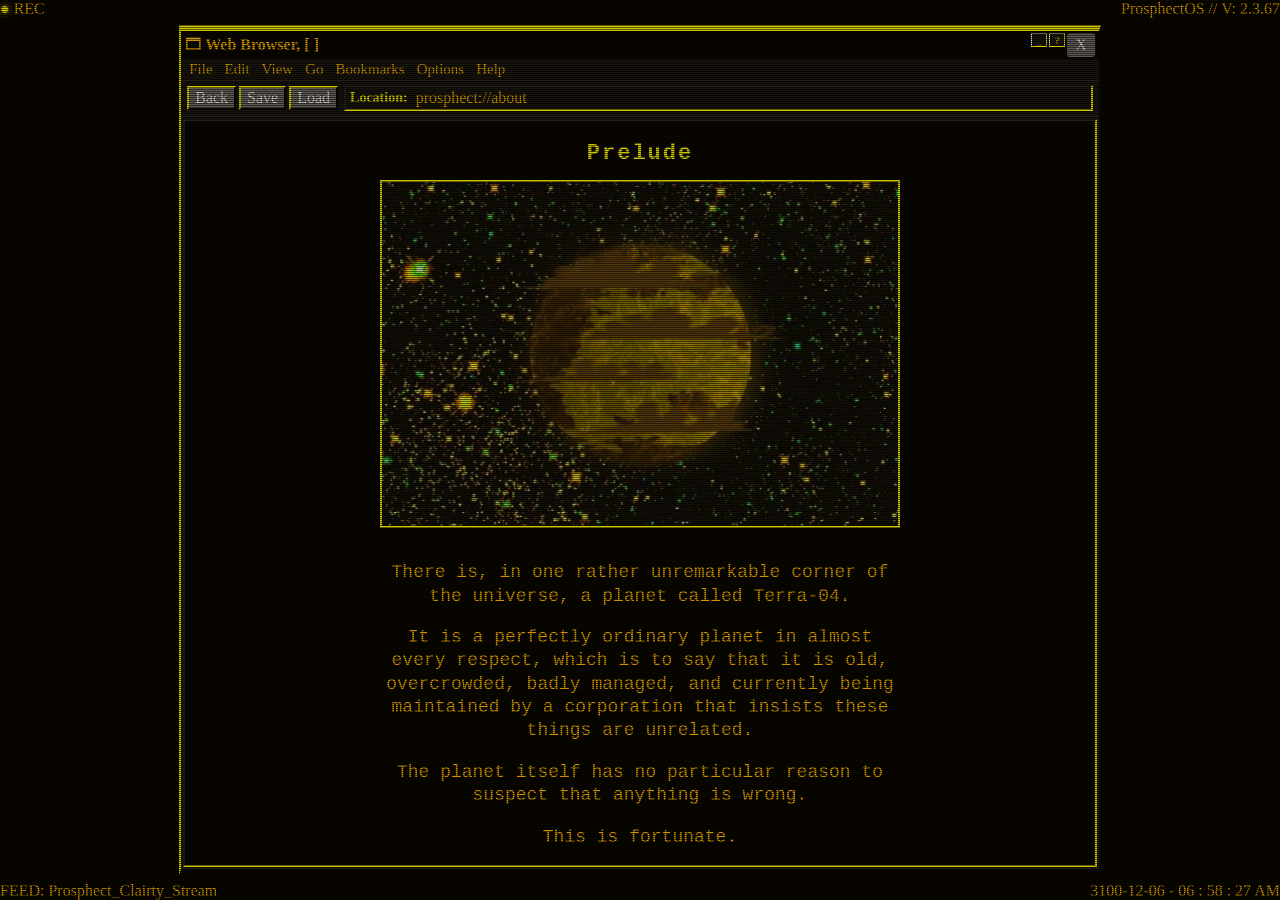
==== index.html @ 77b64af9 "Added "_" to fix formatting" ====
<!DOCTYPE html>
<html>
  <head>
    <meta charset="UTF-8">
    <meta name="viewport" content="width=device-width, initial-scale=1.0">
    <link rel="stylesheet" href="style.css">
    <title> The Prosphect </title>
  <script src="script.js" defer></script>
    </head>
  <body>
    <div class="prosphectcctv-onscreendisplay"> <!-- more of a computer screen, rather than a cctv-->
      <div class="osdtopleft"><span class="recordingsymbol">●</span>  REC </div>
      <div class="osdtopright">ProsphectOS // V: 2.3.67 </div>
      <div class="osdbottomleft"> FEED: Prosphect_Clairty_Stream </div>
      <div class="osdbottomright">
        <span id="date">3100-01-01</span> -
        <span id="hours">00</span>
        <span>:</span>
        <span id="minutes">00</span>
        <span>:</span>
        <span id="seconds">00</span>
        <span id="ampm"></span>

        </div>
    </div>
    <div class="computergui">
      <div class="oswind">
        <div class="windtitle">
          <div class="titletext">
            <span class="appicon">🗔</span> Web Browser, [ ]
          </div>
          <div class="windbtns">
            <button class="windbtn">_</button>
            <button class="windbtn">?</button>
            <button class="closebtn">X</button>
          </div>
        </div>
        <div class="menuwind"> <!-- right now basic, to have a template of how i envision site, will probably implement something over here to save the game, or in the buttons above-->
          <span>File</span>
          <span>Edit</span>
          <span>View</span>
          <span>Go</span>
          <span>Bookmarks</span>
          <span>Options</span>
          <span>Help</span>
        </div>
        <div class="browsbar"> <!-- i lied its  probably here-->
          <div class="navigationclickies">
            <button type="button" class="backclickie">Back</button>
            <button type="button" class="saveclickie">Save</button>
            <button type="button" class="loadclickie">Load</button>
          </div>
          <div class="address-input">
            <span class="url"> Location: </span>
            <input type="text" value="prosphect://about" readonly>
          </div>
        </div>
        <div class="pgfrme">
          <div class="pgcntent">
            <h1> Prelude </h1>
            <div class="mediawrapper">
              <img class="panel" src="assets/panels/panel01.png" alt="Terra-04 Overview">
            </div>
            
            <p class="centtext"> There is, in one rather unremarkable corner of the universe, a planet called Terra-04.
</p>
            <p class="centtext"> It is a perfectly ordinary planet in almost every respect, which is to say that it is old, overcrowded, badly managed, and currently being maintained by a corporation that insists these things are unrelated.</p>
            <p class="centtext"> The planet itself has no particular reason to suspect that anything is wrong.</p>
            <p class="centtext"> This is fortunate.</p>
            <p class="centtext"> It is also completely incorrect.</p>
            <a href="02.html" class="consolecmd">=====></a> <!--this is where there would be multiple options to take, for the template its just one-->
          </div>
        </div>
      </div>
    </div>
  </body>
</html>
---- style.css ----
@font-face {
  font-family: 'Teknaf';
  src: url('assets/fonts/TeknafRegular-rv0aB.otf');
  font-weight: normal;
  font-style: normal;
}

:root {
  color-scheme: dark;
  --panel: #111111;
  --fg: #ffb500;
  --accent: #fff700;
  --border: #ffb500;
  --muted: #222222;
  --shadow: rgba(255, 181, 0, 0.3);
  --overlay: rgba(255, 183, 0, 0.06);
}

* {
  box-sizing: border-box;
}

html,
body {
  width: 100%;
  min-height: 100%;
  margin: 0;
  padding: 0;
}

html {
  height: 100%;
}

body {
  min-height: 100vh;
  overflow: hidden;
  background-color: #000;
  background-size: cover;
  background-position: center;
  background-repeat: no-repeat;
  color: var(--fg);
  display: flex;
  justify-content: center;
  align-items: center;
  cursor: pointer;
  transition: transform 0.4s ease;
  transform-origin: center;
}

button,
input {
  font: inherit;
}

body::before {
  content: '';
  position: fixed;
  inset: 0;
  background:
    linear-gradient(rgba(0, 0, 0, 0) 50%, rgba(0, 0, 0, 0.55) 50%),
    linear-gradient(90deg, rgba(255, 181, 0, 0.08), rgba(255, 183, 0, 0.02), rgba(255, 181, 0, 0.08));
  z-index: 1000;
  background-size: 100% 2px, 2px 100%;
  pointer-events: none;
}

body::after {
  content: '';
  position: fixed;
  inset: 0;
  background: rgba(0, 0, 0, 0.18);
  z-index: 1001;
  pointer-events: none;
  animation: flicker 0.18s infinite;
}

.prosphectcctv-onscrendisplay {
  position: fixed;
  top: 6vh;
  left: 14vw;
  right: 14vw;
  bottom: 6vh;
  z-index: 500;
  pointer-events: none;
  font-size: 14px;
  color: var(--accent);
}

.osdtopleft,
.osdtopright,
.osdbottomleft,
.osdbottomright {
  position: absolute;
}

.osdtopleft {
  top: 0;
  left: 0;
}

.osdtopright {
  top: 0;
  right: 0;
  text-align: right;
}

.osdbottomleft {
  bottom: 0;
  left: 0;
}

.osdbottomright {
  right: 0;
  bottom: 0;
  text-align: right;
}

.recordingsymbol {
  color: var(--accent);
  text-shadow: 0 0 6px var(--accent);
  animation: recBlink 1s infinite;
}

.computergui {
  width: min(72vw, 1100px);
  height: min(70vh, 760px);
  z-index: 10;
  display: flex;
  justify-content: center;
  align-items: center;
}

.oswind {
  width: 200%;
  height: 135%;
  background: var(--panel);
  border-top: 6px solid var(--accent);
  border-left: 2px solid var(--accent);
  border-right: 2px solid #000;
  border-bottom: 6px solid #000;
  box-shadow: inset -1px -1px #222222, inset 1px 1px rgba(255, 181, 0, 0.12);
  display: flex;
  flex-direction: column;
}

.windtitle {
  background: #000;
  color: var(--fg);
  font-size: 16px;
  padding: 2px 4px;
  display: flex;
  justify-content: space-between;
  align-items: center;
}

.titletext {
  display: flex;
  align-items: center;
  gap: 4px;
  font-weight: bold;
}

.windbtns {
  display: flex;
  gap: 2px;
}

.windbtn {
  background: var(--panel);
  color: var(--fg);
  border: 1px solid var(--accent);
  border-top-color: #fff;
  border-left-color: #fff;
  font-size: 11px;
  font-weight: bold;
  padding: 1px 6px;
  cursor: pointer;
}

.windbtn {
  width: 16px;
  height: 14px;
  line-height: 10px;
  padding: 0;
}

.menuwind {
  background: var(--panel);
  display: flex;
  gap: 12px;
  padding: 2px 8px;
  border-bottom: 1px solid #222;
  font-size: 15px;
  color: var(--fg);
}

.menuwind span {
  cursor: pointer;
}

.browsbar {
  background: var(--panel);
  padding: 4px 6px;
  display: flex;
  align-items: center;
  gap: 6px;
  border-bottom: 2px solid #222;
}

.navigationclickies
 {
  display: flex;
  gap: 3px;
}

.backclickie,
.saveclickie,
.loadclickie {
  border-top-color: var(--accent);
  border-left-color: var(--accent);
  border-right-color: #000;
  border-bottom-color: #000;
}


.address-input {
  min-width: 0;
  display: flex;
  align-items: center;
  flex-grow: 1;
  background: var(--panel);
  border: 2px solid var(--accent);
  border-top-color: #222;
  border-left-color: #222;
  padding: 1px 4px;
}

.address-input input {
  min-width: 0;
  width: 100%;
  color: var(--fg);
  background: transparent;
  border: 0;
}

.url {
  flex-shrink: 0;
  font-size: 14px;
  margin-right: 6px;
  color: var(--accent);
  font-weight: bold;
}

.pgfrme {
  min-height: 0;
  flex: 1;
  background: #000;
  padding: 15px 25px;
  overflow-y: auto;
  border: 2px solid var(--accent);
  border-top-color: #222;
  border-left-color: #222;
  margin: 2px;
  position: relative;
}

.pgcntent {
  width: 100%;
  max-width: 520px;
  margin: 0 auto;
  color: var(--fg);
  font-family: 'Courier New', Courier, monospace;
  text-align: center;
}

h1 {
  font-family: 'Courier New', Courier, monospace;
  font-size: 22px;
  margin-top: 5px;
  letter-spacing: 2px;
  color: var(--accent);
}

.mediawrapper {
  position: relative;
  display: inline-block;
  width: 100%;
}

.panel {
  width: 100%;
  height: auto;
  border: 2px solid var(--accent);
  display: block;
  margin: 0 auto 10px;
}



p {
  text-align: left;
  font-size: 18px;
  line-height: 1.3;
  margin-bottom: 10px;
  color: var(--fg);
}

.centtext {
  text-align: center;
}

.consolecmd {
  display: block;
  text-align: left;
  font-size: 30px;
  color: var(--accent);
  margin: 14px 0;
  font-weight: bold;
}

@keyframes flicker {
  0%, 100% { opacity: 0.28; }
  5%, 25%, 45%, 85% { opacity: 0.35; }
  10%, 20%, 40%, 95% { opacity: 0.24; }
  15% { opacity: 0.91; }
  30% { opacity: 0.66; }
  35% { opacity: 0.68; }
  50% { opacity: 0.96; }
  55% { opacity: 0.09; }
  60% { opacity: 0.20; }
  65% { opacity: 0.72; }
  70% { opacity: 0.53; }
  75% { opacity: 0.37; }
  80% { opacity: 0.71; }
}

@keyframes recBlink {
  0%, 100% { opacity: 1; }
  50% { opacity: 0; }
}

@keyframes fadeInUp {
  0% {
    opacity: 0;
    clip-path: inset(0 100% 0 0);
  }
  8% {
    opacity: 0.2;
    clip-path: inset(0 85% 0 0);
  }
  16% {
    opacity: 0;
    clip-path: inset(0 70% 0 0);
  }
  24% {
    opacity: 0.4;
    clip-path: inset(0 60% 0 0);
  }
  32% {
    opacity: 0.1;
    clip-path: inset(0 60% 0 0);
  }
  40% {
    opacity: 0.6;
    clip-path: inset(0 36% 0 0);
  }
  56% {
    opacity: 0.8;
    clip-path: inset(0 20% 0 0);
  }
  72% {
    opacity: 0.9;
    clip-path: inset(0 5% 0 0);
  }
  80% {
    opacity: 0.7;
    clip-path: inset(0 2% 0 0);
  }
  90% {
    opacity: 0.95;
    clip-path: inset(0 0 0 0);
  }
  100% {
    opacity: 1;
    clip-path: inset(0 0 0 0);
  }
}

@keyframes glitchReveal {
  0% {
    clip-path: inset(0 100% 0 0);
    opacity: 0;
  }
  100% {
    clip-path: inset(0 0 0 0);
    opacity: 1;
  }
}

@media (max-width: 700px) {
  .computergui {
    width: 92vw;
    height: 84vh;
  }

  .prosphectcctv-onscrendisplay {
    left: 4vw;
    right: 4vw;
  }

  .pgfrme {
    padding: 12px;
  }

  .browsbar {
    flex-wrap: wrap;
  }

  .address-input {
    flex-basis: 100%;
  }
}
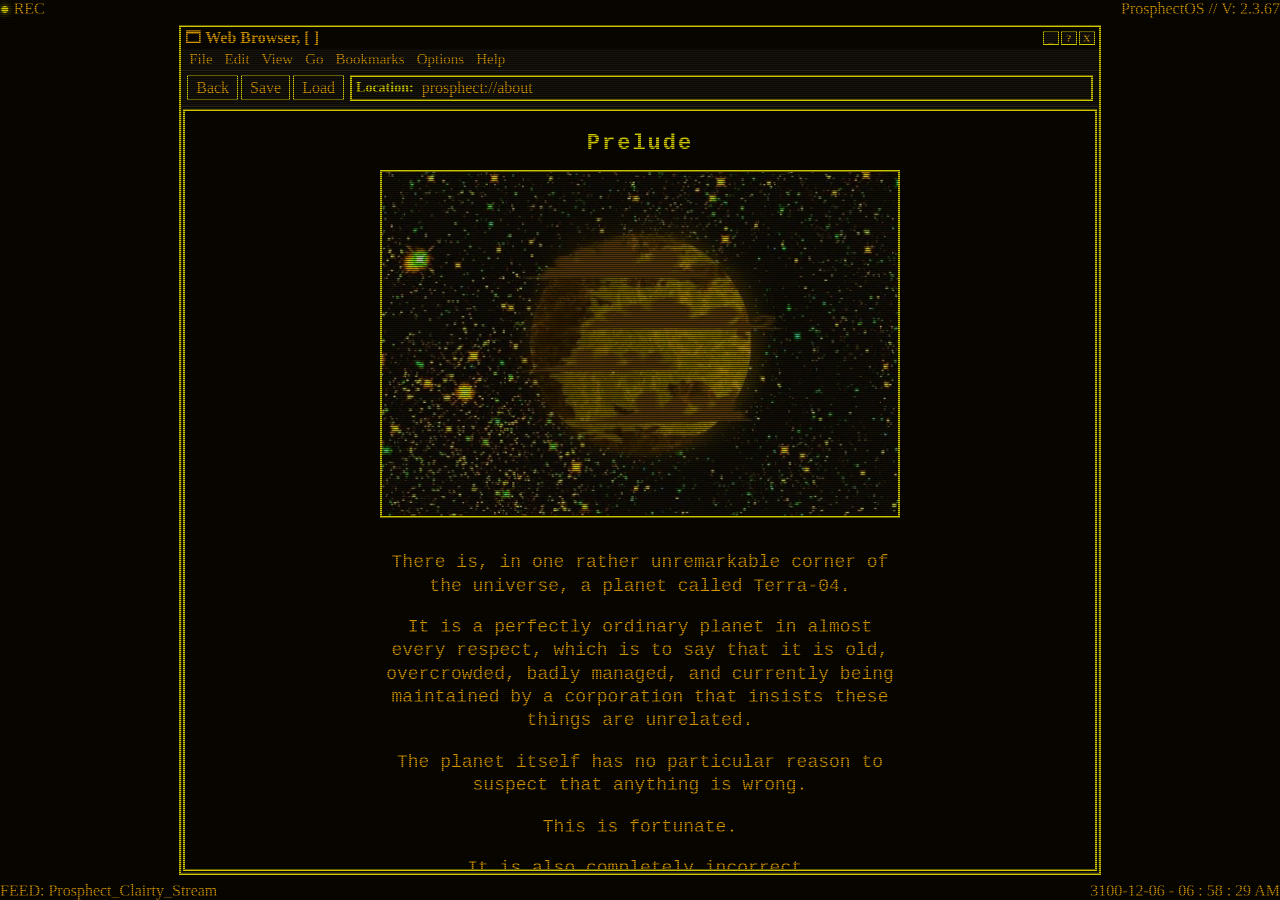
==== commit db016413: "Updated favicon, finalizing logo to replace the basic favicon, and to implement the other version of" ====
--- a/index.html
+++ b/index.html
@@ -3,6 +3,7 @@
   <head>
     <meta charset="UTF-8">
     <meta name="viewport" content="width=device-width, initial-scale=1.0">
+    <link rel="icon" type="image/x-icon" href="assets/Prosphectfavicon.png">
     <link rel="stylesheet" href="style.css">
     <title> The Prosphect </title>
   <script src="script.js" defer></script>
--- a/style.css
+++ b/style.css
@@ -51,6 +51,30 @@
 button,
 input {
   font: inherit;
+}
+
+button {
+  appearance: none;
+  background: var(--panel);
+  color: var(--fg);
+  border: 1px solid var(--accent);
+  padding: 2px 8px;
+  line-height: 1.2;
+  cursor: pointer;
+}
+
+button:hover {
+  background: var(--muted);
+}
+
+button:active {
+  background: var(--fg);
+  color: var(--panel);
+}
+
+button:focus-visible {
+  outline: 2px solid var(--accent);
+  outline-offset: 2px;
 }
 
 body::before {
@@ -135,10 +159,7 @@
   width: 200%;
   height: 135%;
   background: var(--panel);
-  border-top: 6px solid var(--accent);
-  border-left: 2px solid var(--accent);
-  border-right: 2px solid #000;
-  border-bottom: 6px solid #000;
+  border: 2px solid var(--accent);
   box-shadow: inset -1px -1px #222222, inset 1px 1px rgba(255, 181, 0, 0.12);
   display: flex;
   flex-direction: column;
@@ -166,19 +187,10 @@
   gap: 2px;
 }
 
-.windbtn {
-  background: var(--panel);
-  color: var(--fg);
-  border: 1px solid var(--accent);
-  border-top-color: #fff;
-  border-left-color: #fff;
+.windbtn,
+.closebtn {
   font-size: 11px;
   font-weight: bold;
-  padding: 1px 6px;
-  cursor: pointer;
-}
-
-.windbtn {
   width: 16px;
   height: 14px;
   line-height: 10px;
@@ -214,16 +226,6 @@
   gap: 3px;
 }
 
-.backclickie,
-.saveclickie,
-.loadclickie {
-  border-top-color: var(--accent);
-  border-left-color: var(--accent);
-  border-right-color: #000;
-  border-bottom-color: #000;
-}
-
-
 .address-input {
   min-width: 0;
   display: flex;
@@ -231,8 +233,6 @@
   flex-grow: 1;
   background: var(--panel);
   border: 2px solid var(--accent);
-  border-top-color: #222;
-  border-left-color: #222;
   padding: 1px 4px;
 }
 
@@ -259,8 +259,6 @@
   padding: 15px 25px;
   overflow-y: auto;
   border: 2px solid var(--accent);
-  border-top-color: #222;
-  border-left-color: #222;
   margin: 2px;
   position: relative;
 }
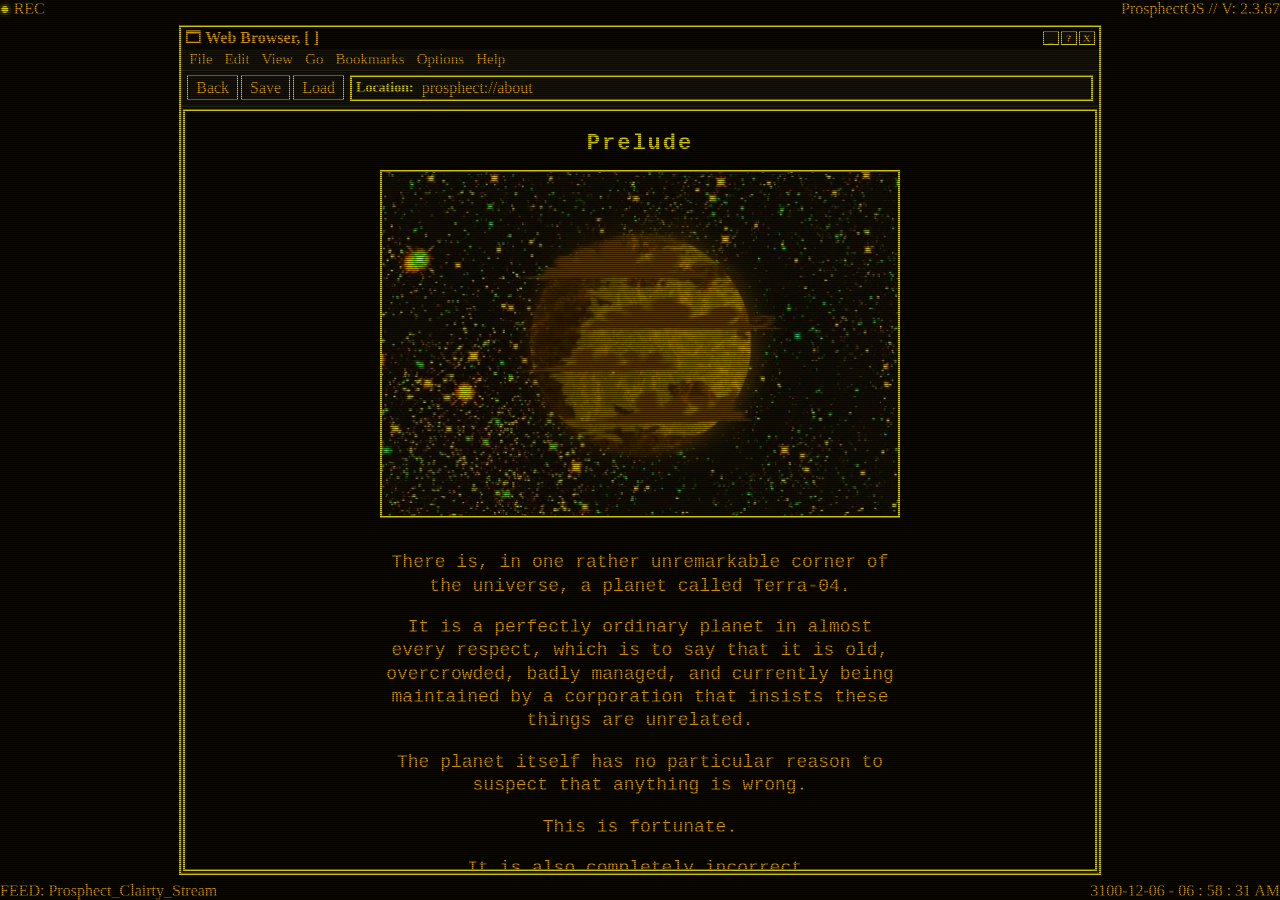
==== commit 3b13a57b: "revision" ====
--- a/index.html
+++ b/index.html
@@ -69,6 +69,7 @@
             <p class="centtext"> The planet itself has no particular reason to suspect that anything is wrong.</p>
             <p class="centtext"> This is fortunate.</p>
             <p class="centtext"> It is also completely incorrect.</p>
+            <a href="login.html" class="consolecmd">[ ACCESS TERMINAL ]</a>
             <a href="02.html" class="consolecmd">=====></a> <!--this is where there would be multiple options to take, for the template its just one-->
           </div>
         </div>
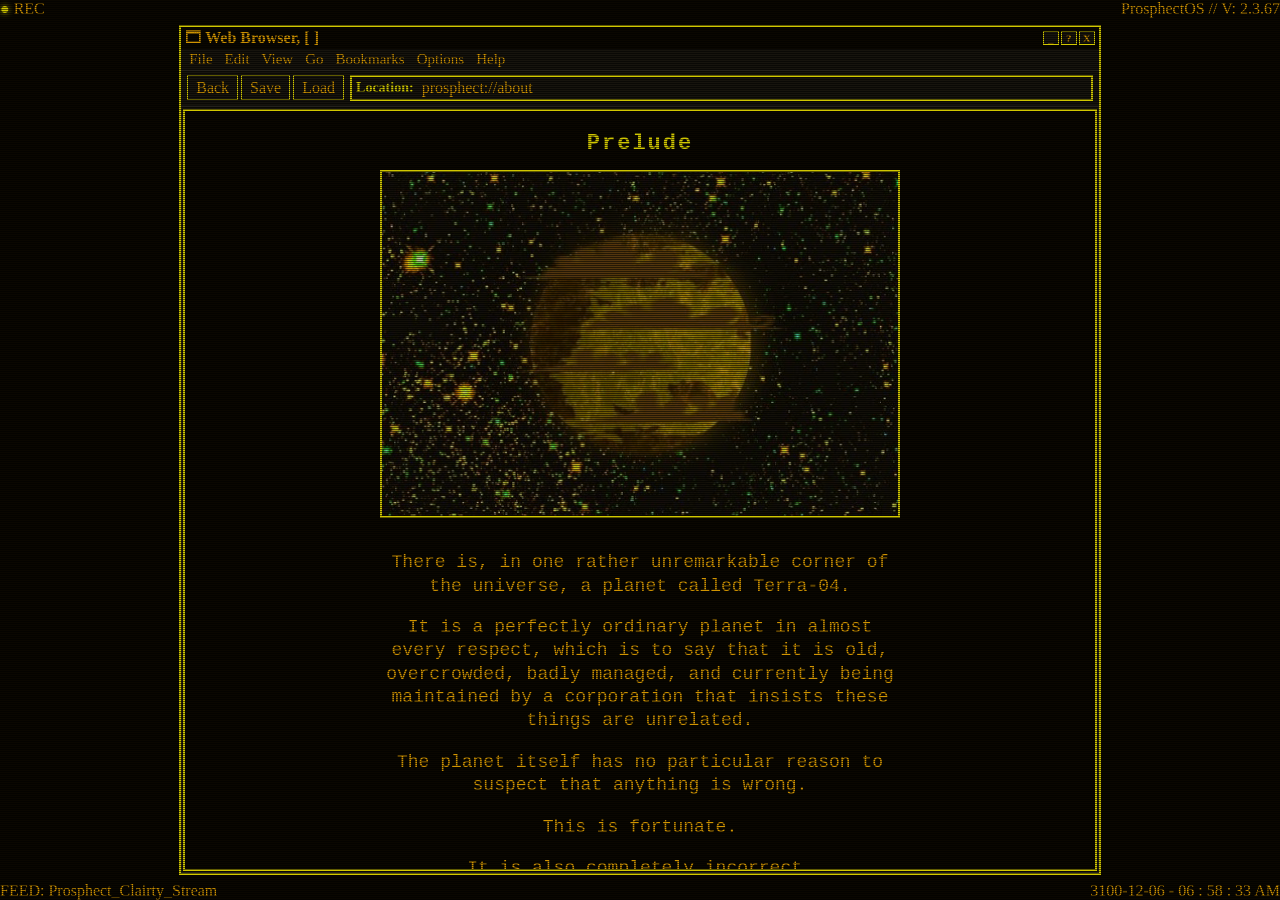
==== commit f7e11d59: "fix" ====
--- a/index.html
+++ b/index.html
@@ -69,7 +69,6 @@
             <p class="centtext"> The planet itself has no particular reason to suspect that anything is wrong.</p>
             <p class="centtext"> This is fortunate.</p>
             <p class="centtext"> It is also completely incorrect.</p>
-            <a href="login.html" class="consolecmd">[ ACCESS TERMINAL ]</a>
             <a href="02.html" class="consolecmd">=====></a> <!--this is where there would be multiple options to take, for the template its just one-->
           </div>
         </div>
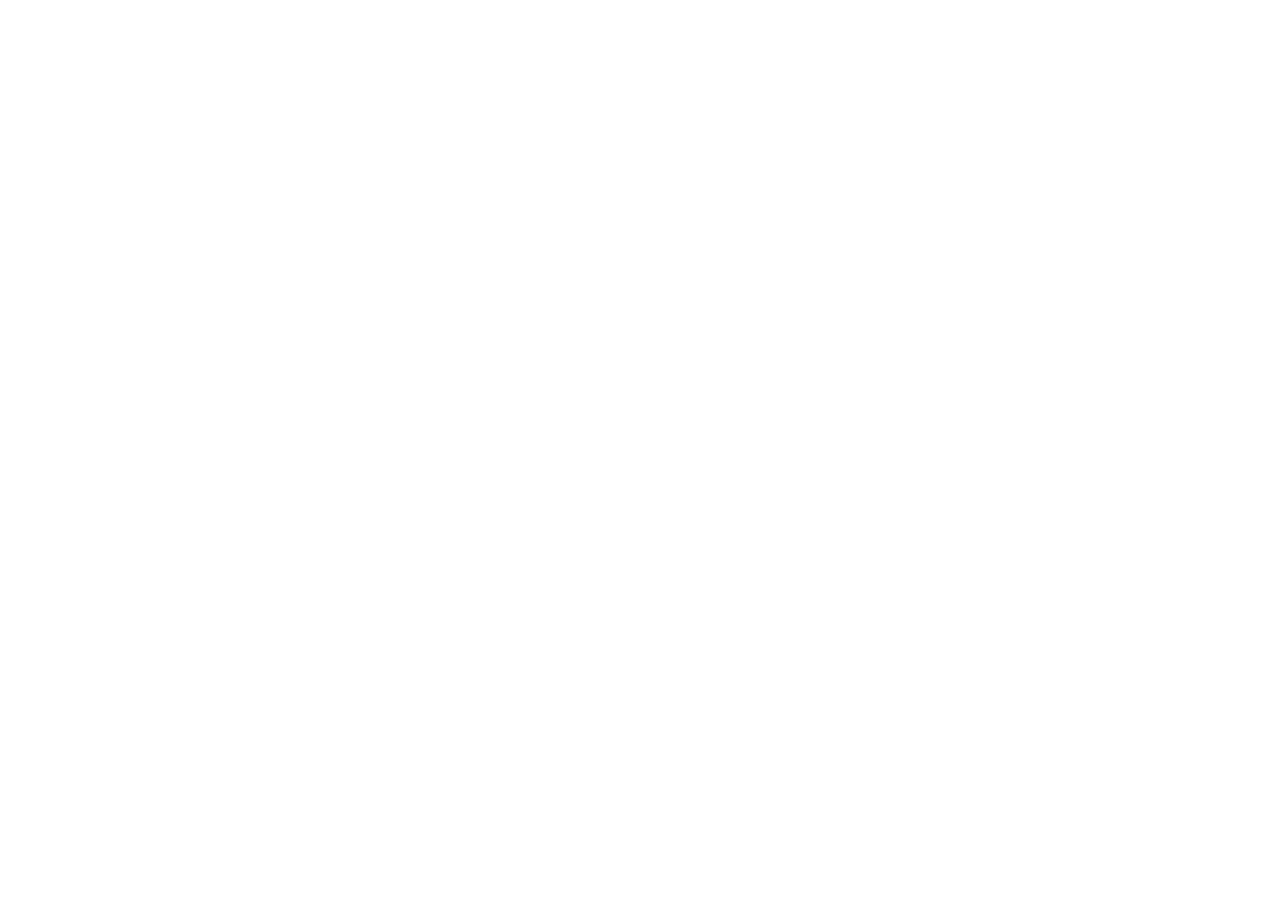
==== commit bcbca879: "started base html for login page" ====
--- a/index.html
+++ b/index.html
@@ -4,75 +4,6 @@
     <meta charset="UTF-8">
     <meta name="viewport" content="width=device-width, initial-scale=1.0">
     <link rel="icon" type="image/x-icon" href="assets/Prosphectfavicon.png">
-    <link rel="stylesheet" href="style.css">
+    <link rel="stylesheet" href="login.css">
     <title> The Prosphect </title>
-  <script src="script.js" defer></script>
-    </head>
-  <body>
-    <div class="prosphectcctv-onscreendisplay"> <!-- more of a computer screen, rather than a cctv-->
-      <div class="osdtopleft"><span class="recordingsymbol">●</span>  REC </div>
-      <div class="osdtopright">ProsphectOS // V: 2.3.67 </div>
-      <div class="osdbottomleft"> FEED: Prosphect_Clairty_Stream </div>
-      <div class="osdbottomright">
-        <span id="date">3100-01-01</span> -
-        <span id="hours">00</span>
-        <span>:</span>
-        <span id="minutes">00</span>
-        <span>:</span>
-        <span id="seconds">00</span>
-        <span id="ampm"></span>
-
-        </div>
-    </div>
-    <div class="computergui">
-      <div class="oswind">
-        <div class="windtitle">
-          <div class="titletext">
-            <span class="appicon">🗔</span> Web Browser, [ ]
-          </div>
-          <div class="windbtns">
-            <button class="windbtn">_</button>
-            <button class="windbtn">?</button>
-            <button class="closebtn">X</button>
-          </div>
-        </div>
-        <div class="menuwind"> <!-- right now basic, to have a template of how i envision site, will probably implement something over here to save the game, or in the buttons above-->
-          <span>File</span>
-          <span>Edit</span>
-          <span>View</span>
-          <span>Go</span>
-          <span>Bookmarks</span>
-          <span>Options</span>
-          <span>Help</span>
-        </div>
-        <div class="browsbar"> <!-- i lied its  probably here-->
-          <div class="navigationclickies">
-            <button type="button" class="backclickie">Back</button>
-            <button type="button" class="saveclickie">Save</button>
-            <button type="button" class="loadclickie">Load</button>
-          </div>
-          <div class="address-input">
-            <span class="url"> Location: </span>
-            <input type="text" value="prosphect://about" readonly>
-          </div>
-        </div>
-        <div class="pgfrme">
-          <div class="pgcntent">
-            <h1> Prelude </h1>
-            <div class="mediawrapper">
-              <img class="panel" src="assets/panels/panel01.png" alt="Terra-04 Overview">
-            </div>
-            
-            <p class="centtext"> There is, in one rather unremarkable corner of the universe, a planet called Terra-04.
-</p>
-            <p class="centtext"> It is a perfectly ordinary planet in almost every respect, which is to say that it is old, overcrowded, badly managed, and currently being maintained by a corporation that insists these things are unrelated.</p>
-            <p class="centtext"> The planet itself has no particular reason to suspect that anything is wrong.</p>
-            <p class="centtext"> This is fortunate.</p>
-            <p class="centtext"> It is also completely incorrect.</p>
-            <a href="02.html" class="consolecmd">=====></a> <!--this is where there would be multiple options to take, for the template its just one-->
-          </div>
-        </div>
-      </div>
-    </div>
-  </body>
-</html>+    
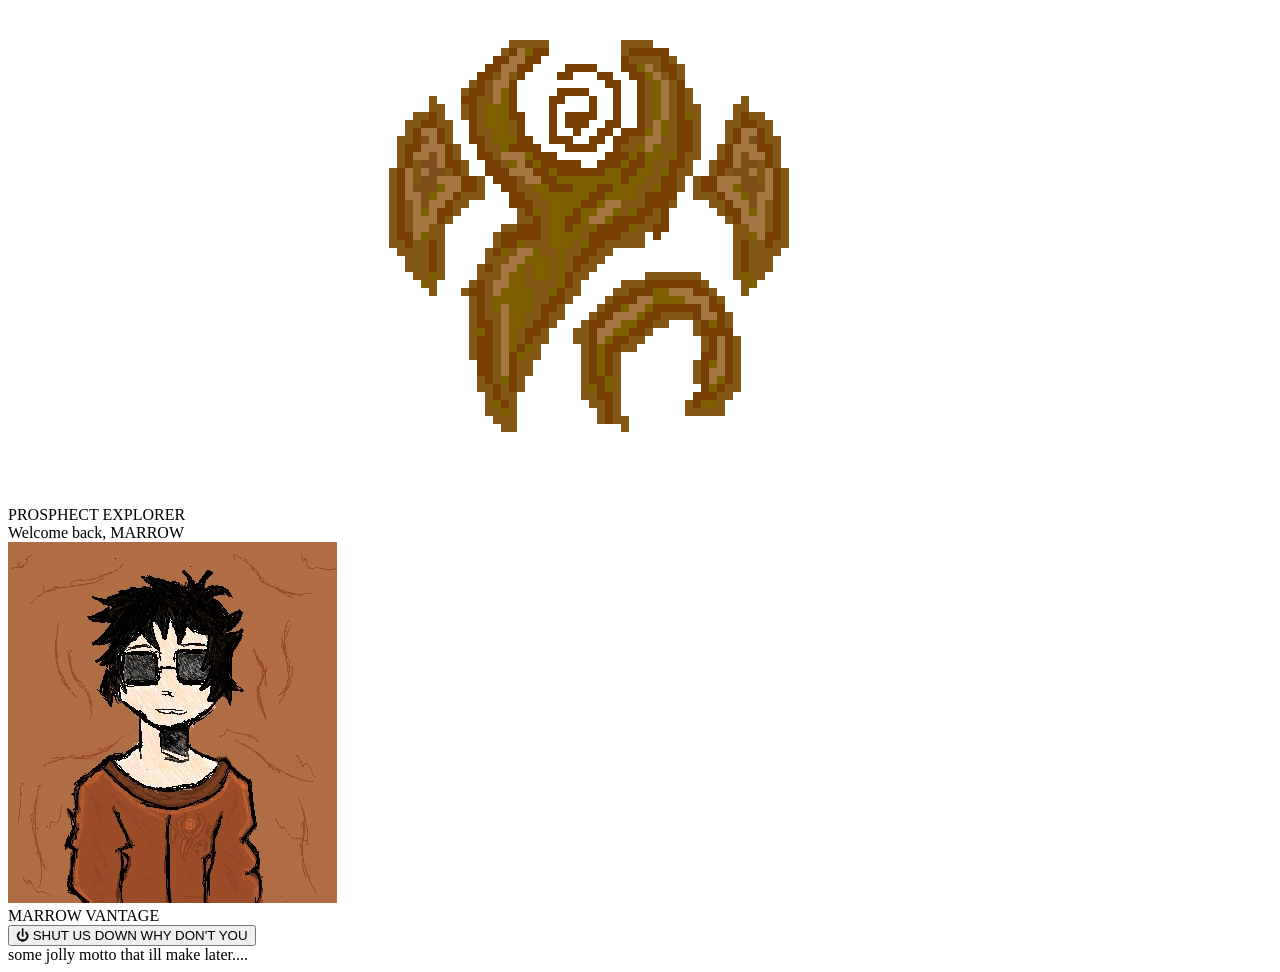
==== commit 9b807046: "Worked on the login html, which is now officially the new index html, it is in a horrible status  ri" ====
--- a/index.html
+++ b/index.html
@@ -6,4 +6,31 @@
     <link rel="icon" type="image/x-icon" href="assets/Prosphectfavicon.png">
     <link rel="stylesheet" href="login.css">
     <title> The Prosphect </title>
-    +    </head>
+    <body>
+
+        <div class="splittingmiddle">
+          <div class="theleft">
+            <div class="superjollyauthoritarianplanetarygovernmentsomethingthing"> PROSPHECT <span> EXPLORER </span>
+            <img src="assets/prosphectlogo.png">
+            </div>
+            <div class="vantagewelcome"> Welcome  back, MARROW </div>
+            <div class="theright">
+              <div class="marrowprofile" id="profilelogon">
+                <div class="marrowpfp">
+                  <img src="assets/Marrow Vantage.jpg">
+                </div>
+                <div class="username"> MARROW VANTAGE </div>
+              </div>
+            </div>
+            <div class="bottomdock">
+              <button type="button" id="powerbutt"> ⏻ SHUT US DOWN WHY DON'T YOU </button>
+            </div>
+          </div>
+          <div class="boottransition" id="boottransition">
+            <div class="transitiontext" id="transitiontext">some jolly motto that ill make later.... </div>
+          </div>
+        </div>
+      </div>
+      </div>
+    </body>
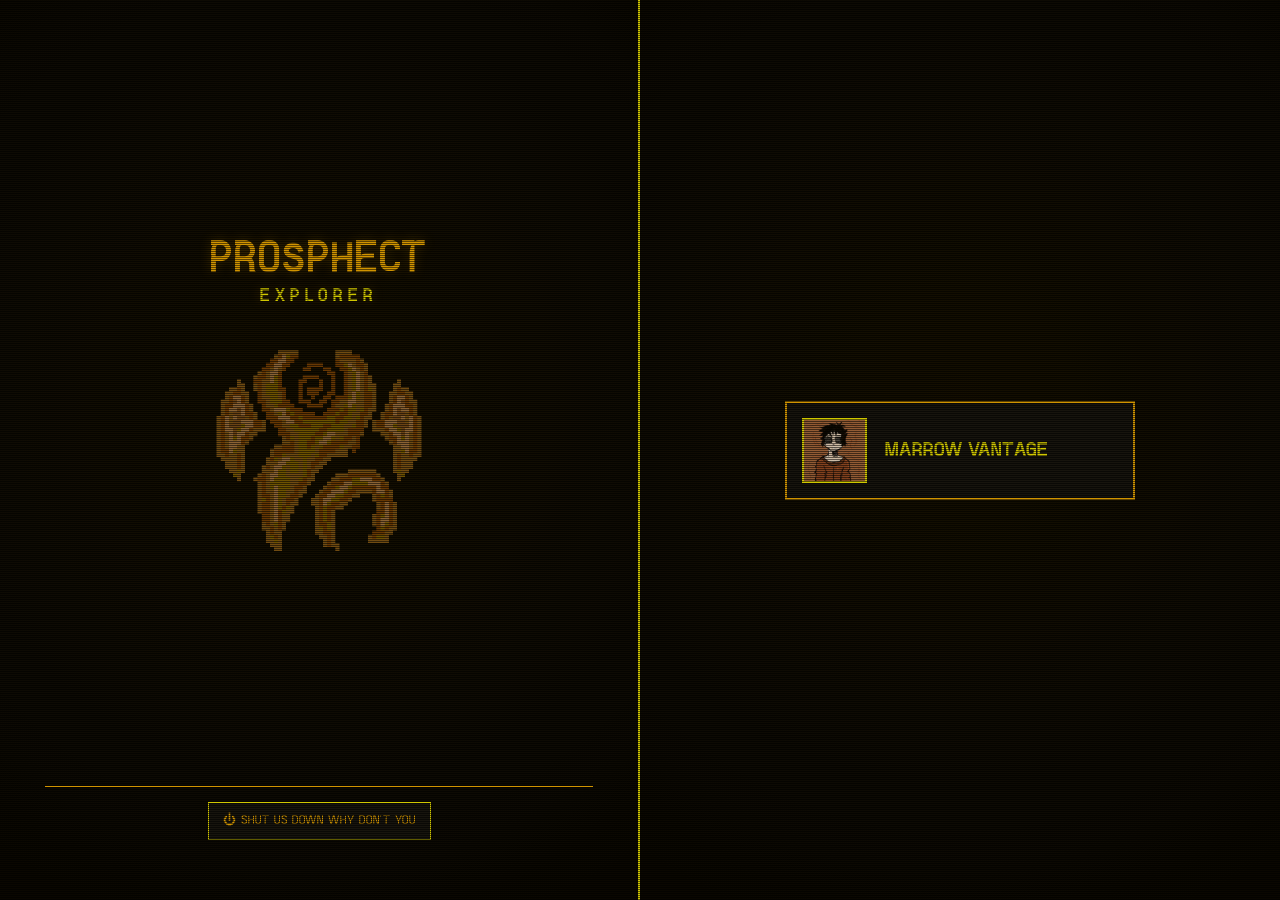
==== commit 37958b5f: "Finalized my CSS, and Login JS, fixed up some formatting errors before officially sending in the com" ====
--- a/index.html
+++ b/index.html
@@ -6,31 +6,30 @@
     <link rel="icon" type="image/x-icon" href="assets/Prosphectfavicon.png">
     <link rel="stylesheet" href="login.css">
     <title> The Prosphect </title>
+    <script src="login.js" defer></script>
     </head>
     <body>
 
         <div class="splittingmiddle">
           <div class="theleft">
             <div class="superjollyauthoritarianplanetarygovernmentsomethingthing"> PROSPHECT <span> EXPLORER </span>
-            <img src="assets/prosphectlogo.png">
-            </div>
-            <div class="vantagewelcome"> Welcome  back, MARROW </div>
-            <div class="theright">
-              <div class="marrowprofile" id="profilelogon">
-                <div class="marrowpfp">
-                  <img src="assets/Marrow Vantage.jpg">
-                </div>
-                <div class="username"> MARROW VANTAGE </div>
-              </div>
+              <img src="assets/prosphectlogo.png">
             </div>
             <div class="bottomdock">
               <button type="button" id="powerbutt"> ⏻ SHUT US DOWN WHY DON'T YOU </button>
             </div>
           </div>
+          <div class="theright">
+            <div class="marrowprofile" id="profilelogon">
+              <div class="marrowpfp">
+                <img src="assets/Marrow Vantage.jpg">
+              </div>
+              <div class="username"> MARROW VANTAGE </div>
+            </div>
+          </div>
           <div class="boottransition" id="boottransition">
-            <div class="transitiontext" id="transitiontext">some jolly motto that ill make later.... </div>
+            <div class="transitiontext" id="transitiontext"></div>
           </div>
         </div>
-      </div>
-      </div>
-    </body>+    </body>
+</html>
--- a/login.css
+++ b/login.css
@@ -0,0 +1,249 @@
+@font-face {
+    font-family: 'Teknaf';
+    src: url('assets/fonts/TeknafRegular-rv0aB.otf');
+    font-weight: normal;
+    font-style: normal;
+}
+:root {
+    color-scheme: dark;
+    --panel: #111111;
+    --fg:  #ffb500;
+    --accent: #fff700;
+    --border: #ffb500;
+    --muted: #222222;
+    --shadow: rgba(255, 181, 0, 0.3);
+    --overlay: rgba(255, 183, 0, 0.06);
+}
+* {
+    box-sizing: border-box;
+}
+html, body {
+    width: 100%;
+    min-height: 100%;
+    margin: 0;
+    padding: 0;
+}
+html {
+    height: 100%
+}
+body {
+    min-height: 100vh;
+    overflow: hidden;
+    background-color: #000;
+    color: var(--fg);
+    font-family: 'Teknaf', 'Courier New', Courier, monospace;
+}
+button {
+    font: inherit;
+    appearance: none;
+    background: var(--panel);
+    color: var(--fg);
+    border: 1px solid var(--accent);
+    padding: 10px 14px;
+    line-height: 1.2;
+    cursor: pointer;
+    transition: 0.2s ease;
+}
+button:hover {
+    background: var(--muted);
+    box-shadow: 0 0 12px var(--shadow);
+}
+button:active {
+    background: var(--fg);
+    color: var(--panel);
+}
+button:focus-visible {
+    outline: 2px solid var(--accent);
+    outline-offset: 2px;
+}
+body::before {
+  content: '';
+  position: fixed;
+  inset: 0;
+  background:
+    linear-gradient(rgba(0, 0, 0, 0) 50%, rgba(0, 0, 0, 0.55) 50%),
+    linear-gradient(90deg, rgba(255, 181, 0, 0.08), rgba(255, 183, 0, 0.02), rgba(255, 181, 0, 0.08));
+  z-index: 1000;
+  background-size: 100% 2px, 2px 100%;
+  pointer-events: none;
+}
+
+body::after {
+  content: '';
+  position: fixed;
+  inset: 0;
+  background: rgba(0, 0, 0, 0.18);
+  z-index: 1001;
+  pointer-events: none;
+  animation: flicker 0.18s infinite;
+}
+.splittingmiddle {
+    width: 100%;
+    height: 100vh;
+    display: flex;
+    background: #000;
+    position: relative;
+    overflow: hidden;
+}
+.theleft {
+    width: 50%;
+    height: 100%;
+    padding: 45px;
+    display: flex;
+    flex-direction: column;
+    justify-content: space-between;
+    align-items: center;
+    background: radial-gradient(circle at 50% 45%, var(--overlay) 0%, #050505 65%, #000 100%);
+    border-right: 2px solid var(--accent);
+}
+.superjollyauthoritarianplanetarygovernmentsomethingthing {
+    flex: 1;
+    width: 100%;
+    display: flex;
+    flex-direction: column;
+    align-items: center;
+    justify-content: center;
+    text-align: center;
+    font-size: 42px;
+    font-weight: bold;
+    letter-spacing: 4px;
+    color: var(--fg);
+    text-shadow: 0 0 12px var(--shadow);
+}
+.superjollyauthoritarianplanetarygovernmentsomethingthing span {
+    color: var(--accent);
+    font-size: 18px;
+    letter-spacing: 6px;
+    margin-top: 5px;
+}
+.superjollyauthoritarianplanetarygovernmentsomethingthing img {
+    width: clamp(240px, 32vw, 420px);
+    max-width: 90%;
+    height: auto;
+    margin-top: 28px;
+    object-fit: contain;
+}
+.theright {
+    width: 50%;
+    display: flex;
+    justify-content: center;
+    align-items: center;
+    background: radial-gradient(circle at 50% 45%, var(--overlay) 0%, #050505 65%, #000 100%);
+}
+.marrowprofile {
+    width: 350px;
+    max-width: 90%;
+    display: flex;
+    align-items: center;
+    gap: 18px;
+    padding: 15px;
+    background: var(--panel);
+    border: 2px solid var(--border);
+    cursor: pointer;
+    transition: 0.2s ease;
+}
+.marrowprofile:hover {
+    background: var(--muted);
+    border-color: var(--accent);
+    box-shadow: 0 0 14px var(--shadow);
+}
+.marrowpfp {
+    width: 65px;
+    height: 65px;
+    border: 2px solid var(--accent);
+    background: #000;
+    display: flex;
+    justify-content: center;
+    align-items: center;
+    overflow: hidden;
+    flex-shrink: 0;
+}
+.marrowpfp img {
+    width: 100%;
+    height: 100%;
+    object-fit: cover;
+}
+.username {
+    font-size: 20px;
+    font-weight: bold;
+    color: var(--accent);
+    letter-spacing: 1px;
+}
+.bottomdock {
+    width: 100%;
+    display: flex;
+    justify-content: center;
+        align-items: center;
+        padding: 15px;
+        border-top: 1px solid var(--border);
+}
+#powerbutt {
+    font-size: 13px;
+    letter-spacing: 1px;
+}
+.boottransition {
+    display: none;
+    width: 50%;
+    height: 100%;
+    justify-content: center;
+    align-items: center;
+    background: #050505;
+    position: absolute;
+    inset: 0 0 0 50%;
+}
+.transitiontext {
+    max-width: 80%;
+    text-align: center;
+    color: var(--accent);
+    font-size: 22px;
+    letter-spacing: 2px;
+    text-shadow: 0 0 12px var(--shadow);
+}
+@keyframes flicker {
+  0%, 100% { opacity: 0.28; }
+  5%, 25%, 45%, 85% { opacity: 0.35; }
+  10%, 20%, 40%, 95% { opacity: 0.24; }
+  15% { opacity: 0.91; }
+  30% { opacity: 0.66; }
+  35% { opacity: 0.68; }
+  50% { opacity: 0.96; }
+  55% { opacity: 0.09; }
+  60% { opacity: 0.20; }
+  65% { opacity: 0.72; }
+  70% { opacity: 0.53; }
+  75% { opacity: 0.37; }
+  80% { opacity: 0.71; }
+}
+@media (max-width: 700px) {
+    .splittingmiddle {
+        flex-direction: column;
+    }
+    .theleft {
+        width: 100%;
+        height: 35%;
+        padding: 25px;
+        border-right: none;
+        border-bottom: 2px solid var(--accent);
+    }
+    .superjollyauthoritarianplanetarygovernmentsomethingthing {
+        font-size: 32px;
+    }
+    .superjollyauthoritarianplanetarygovernmentsomethingthing img {
+        width: clamp(140px, 35vw, 220px);
+    }
+    .theright {
+        width: 100%;
+        height: 65%;
+    }
+    .marrowprofile {
+        width: 90%;
+    }
+    .boottransition {
+        width: 100%;
+        height: 65%;
+        inset: 35% 0 0;
+    }
+    .transitiontext {
+        font-size: 16px;
+    }
+}
